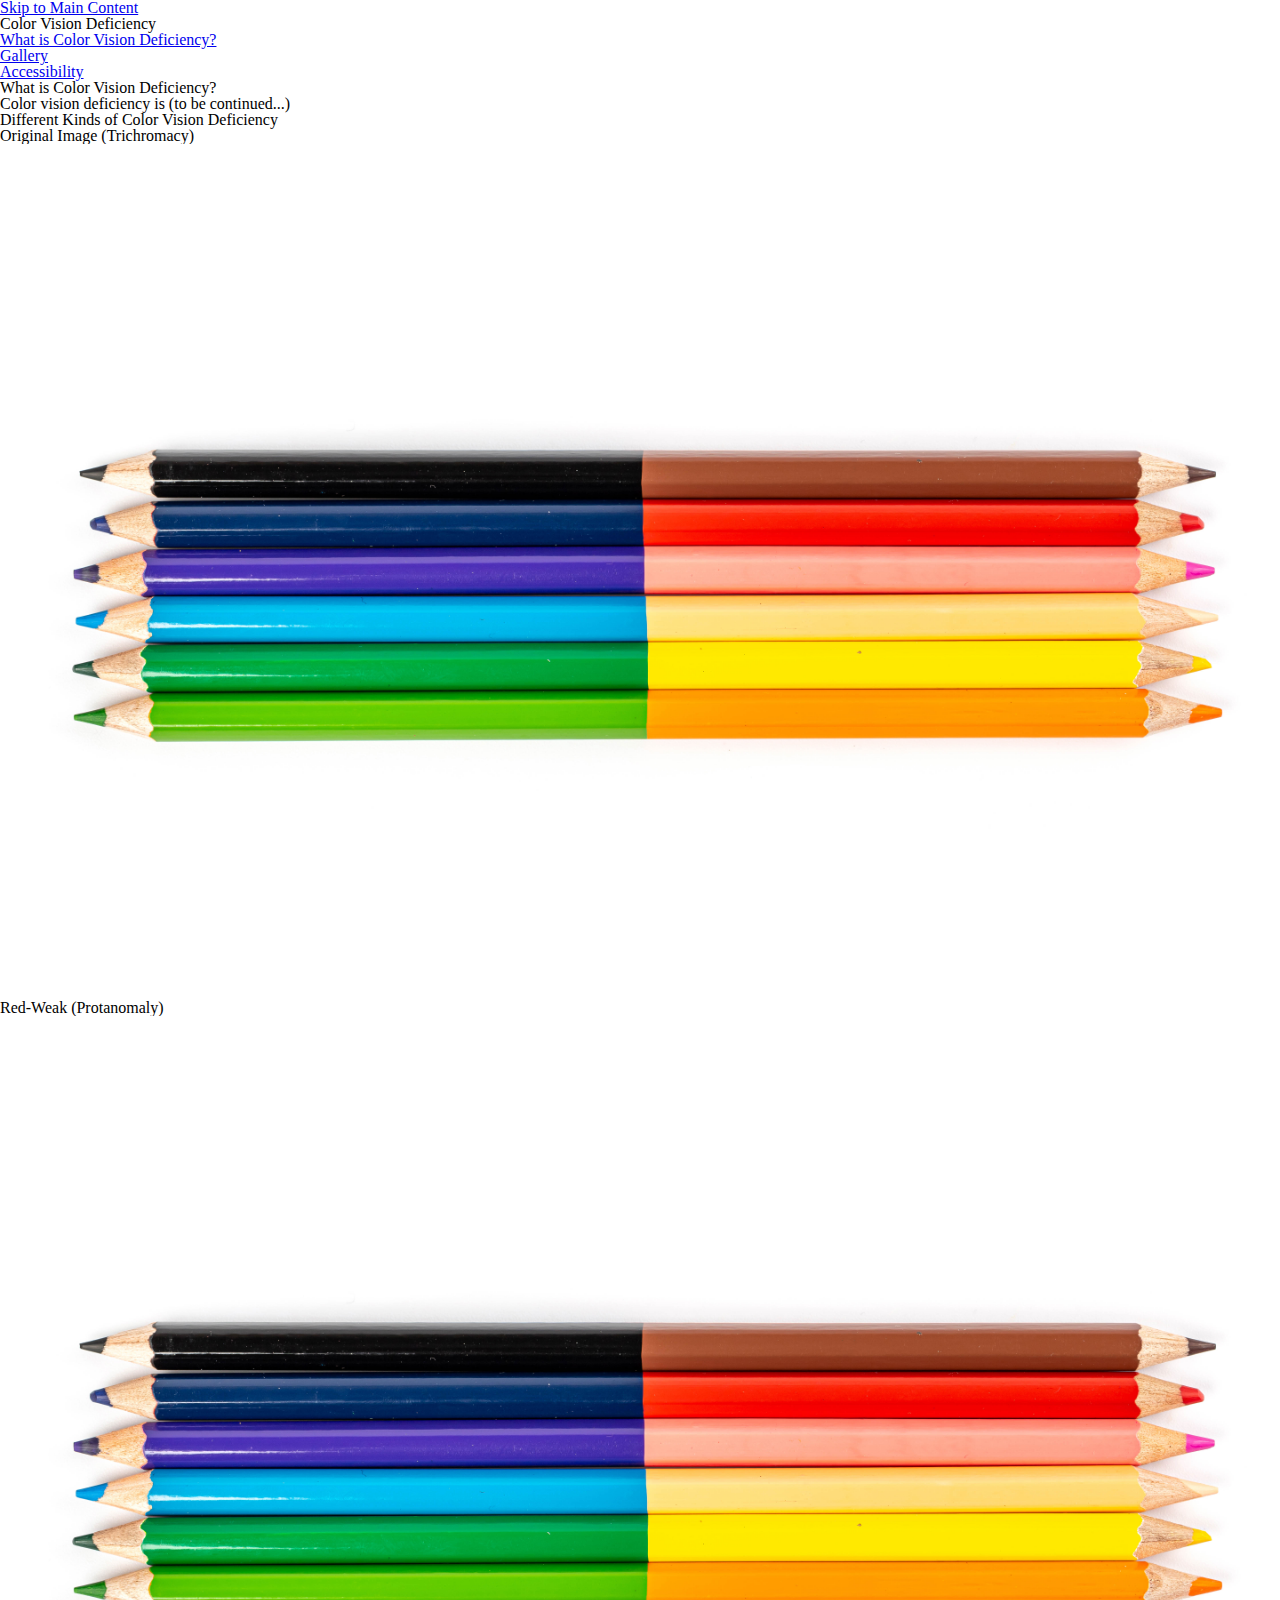
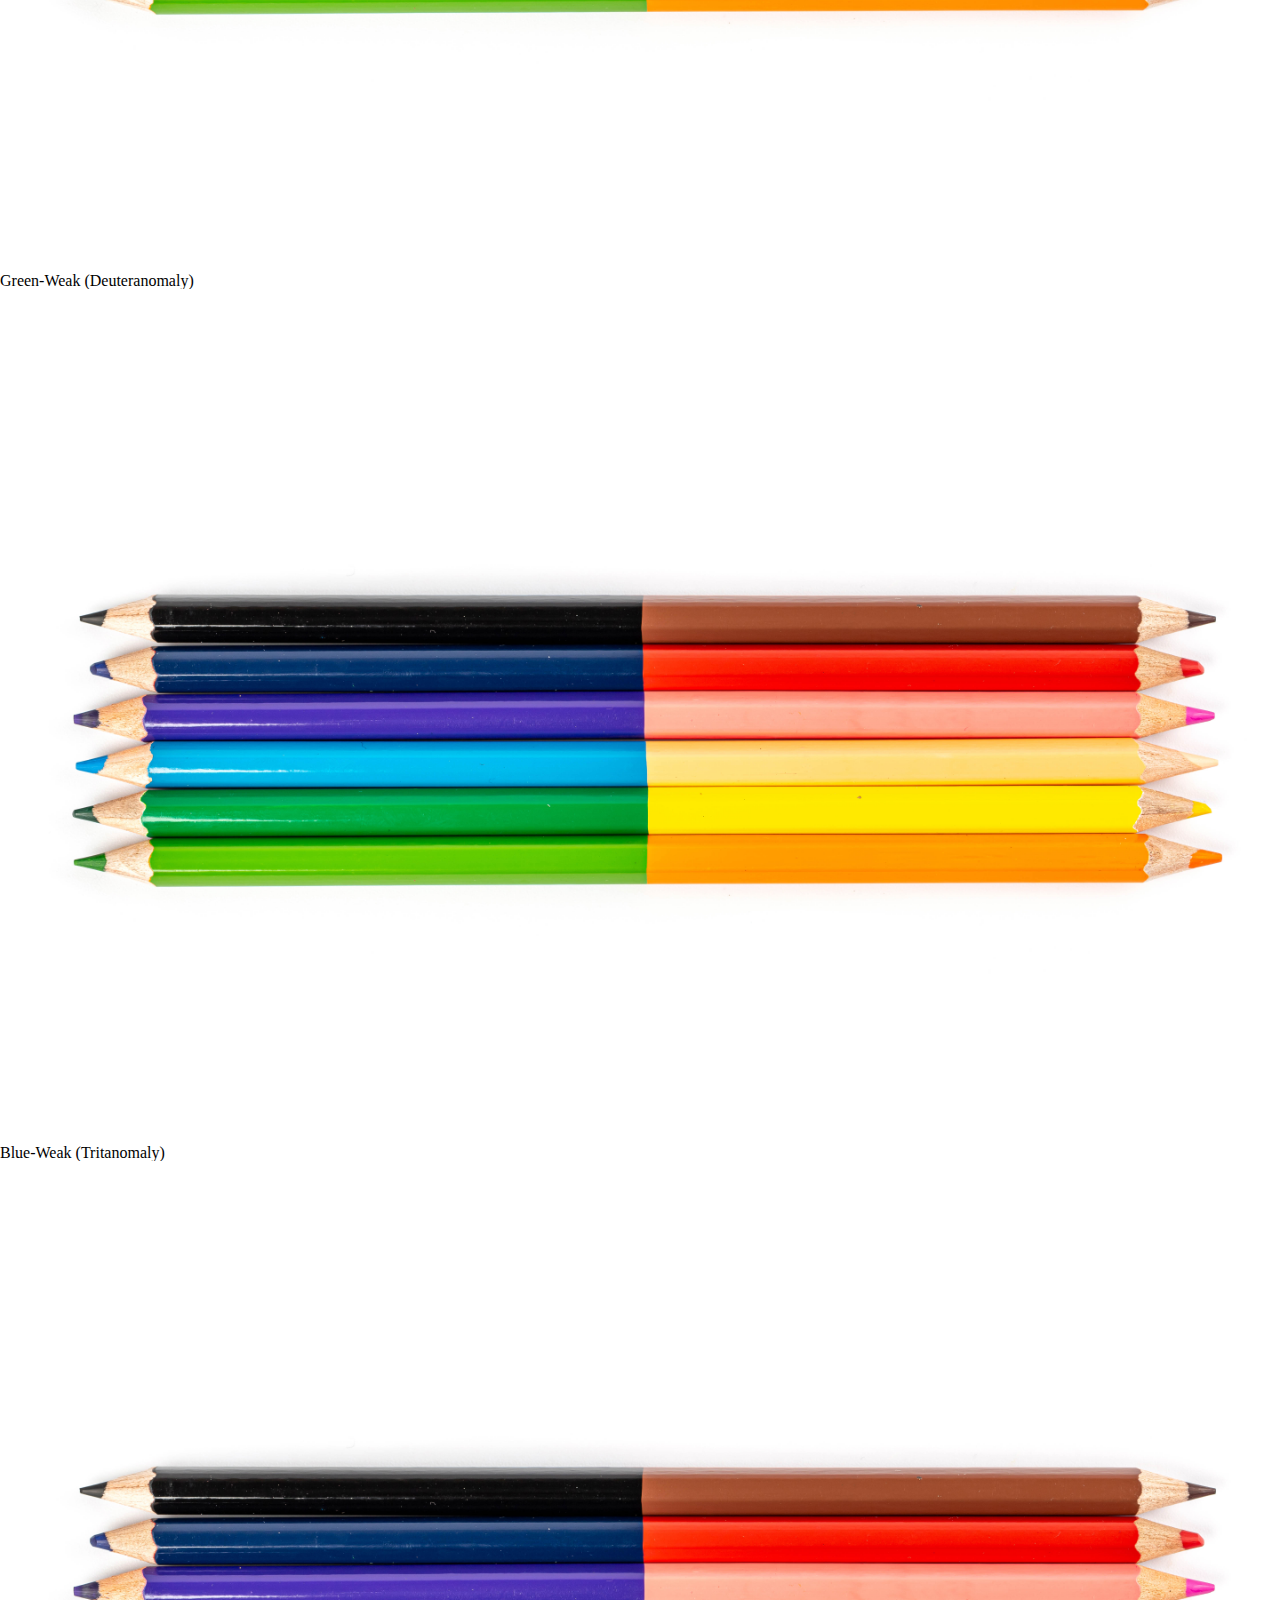
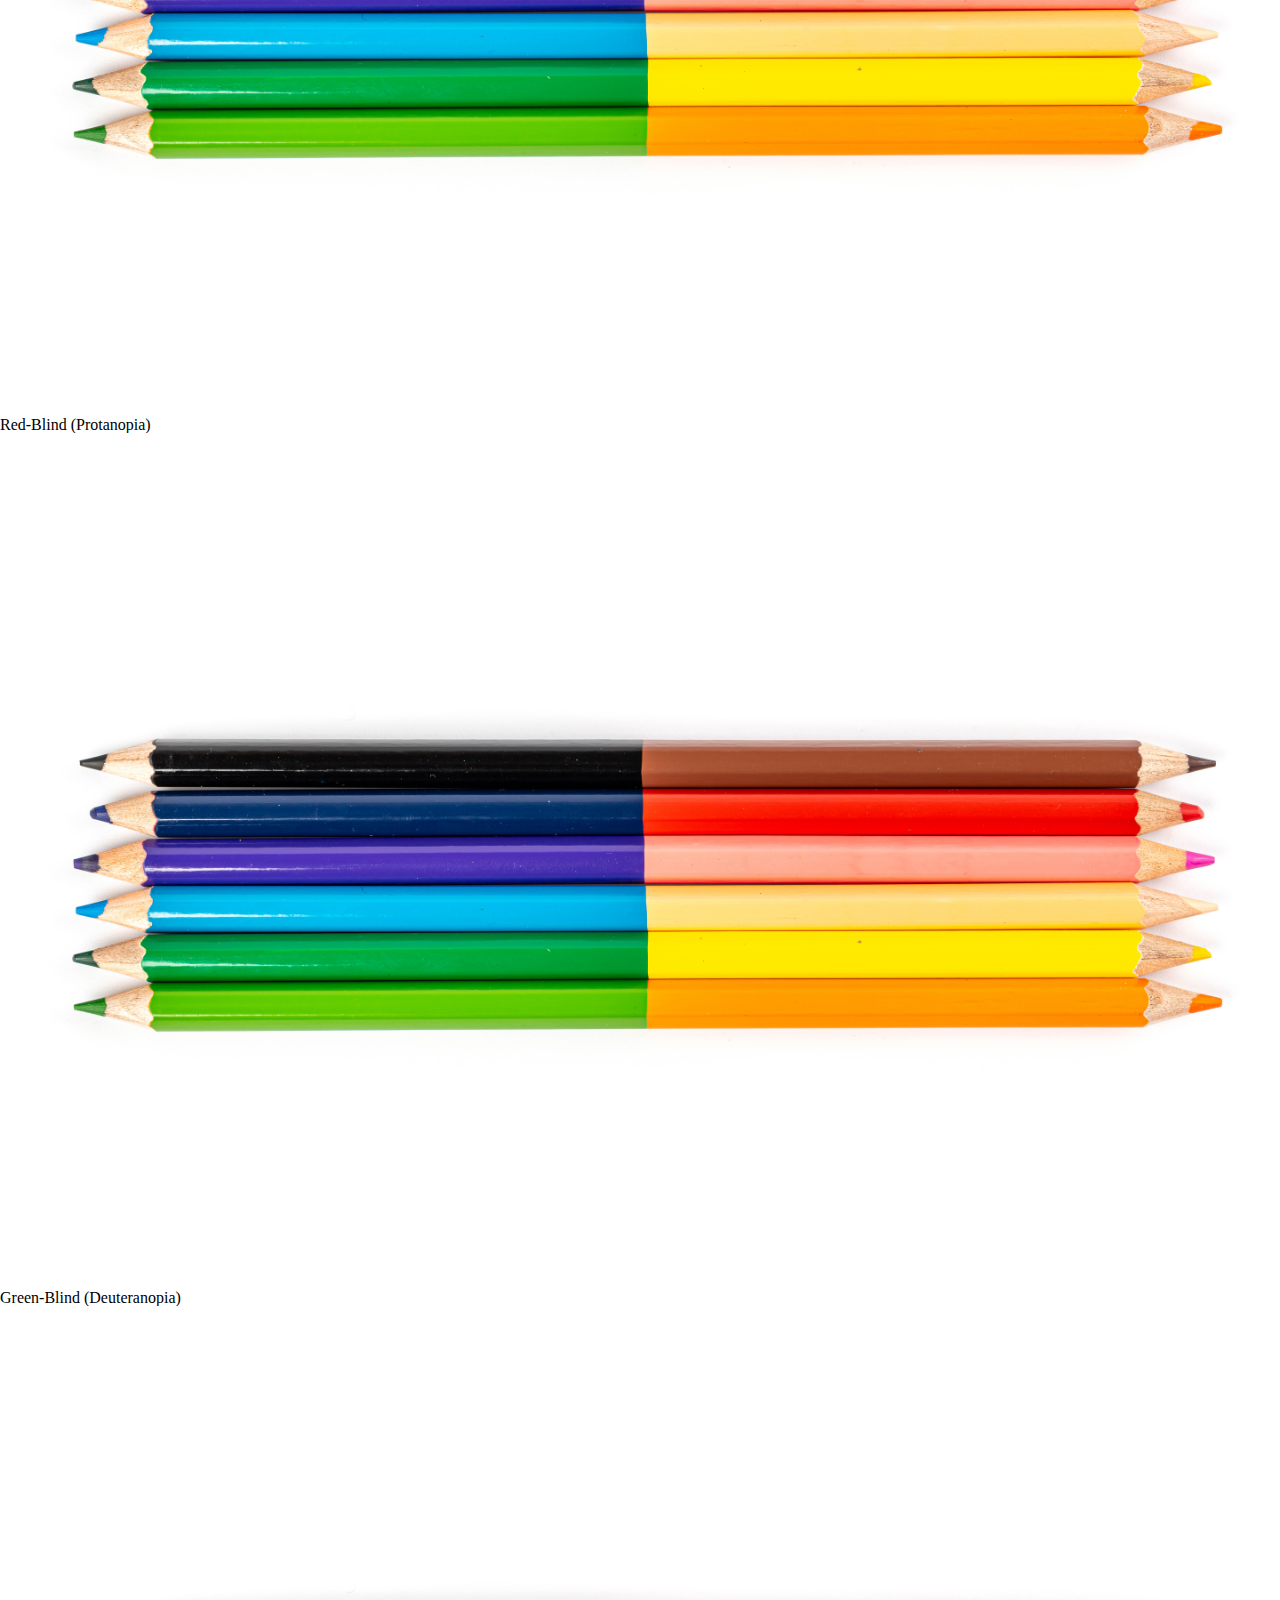
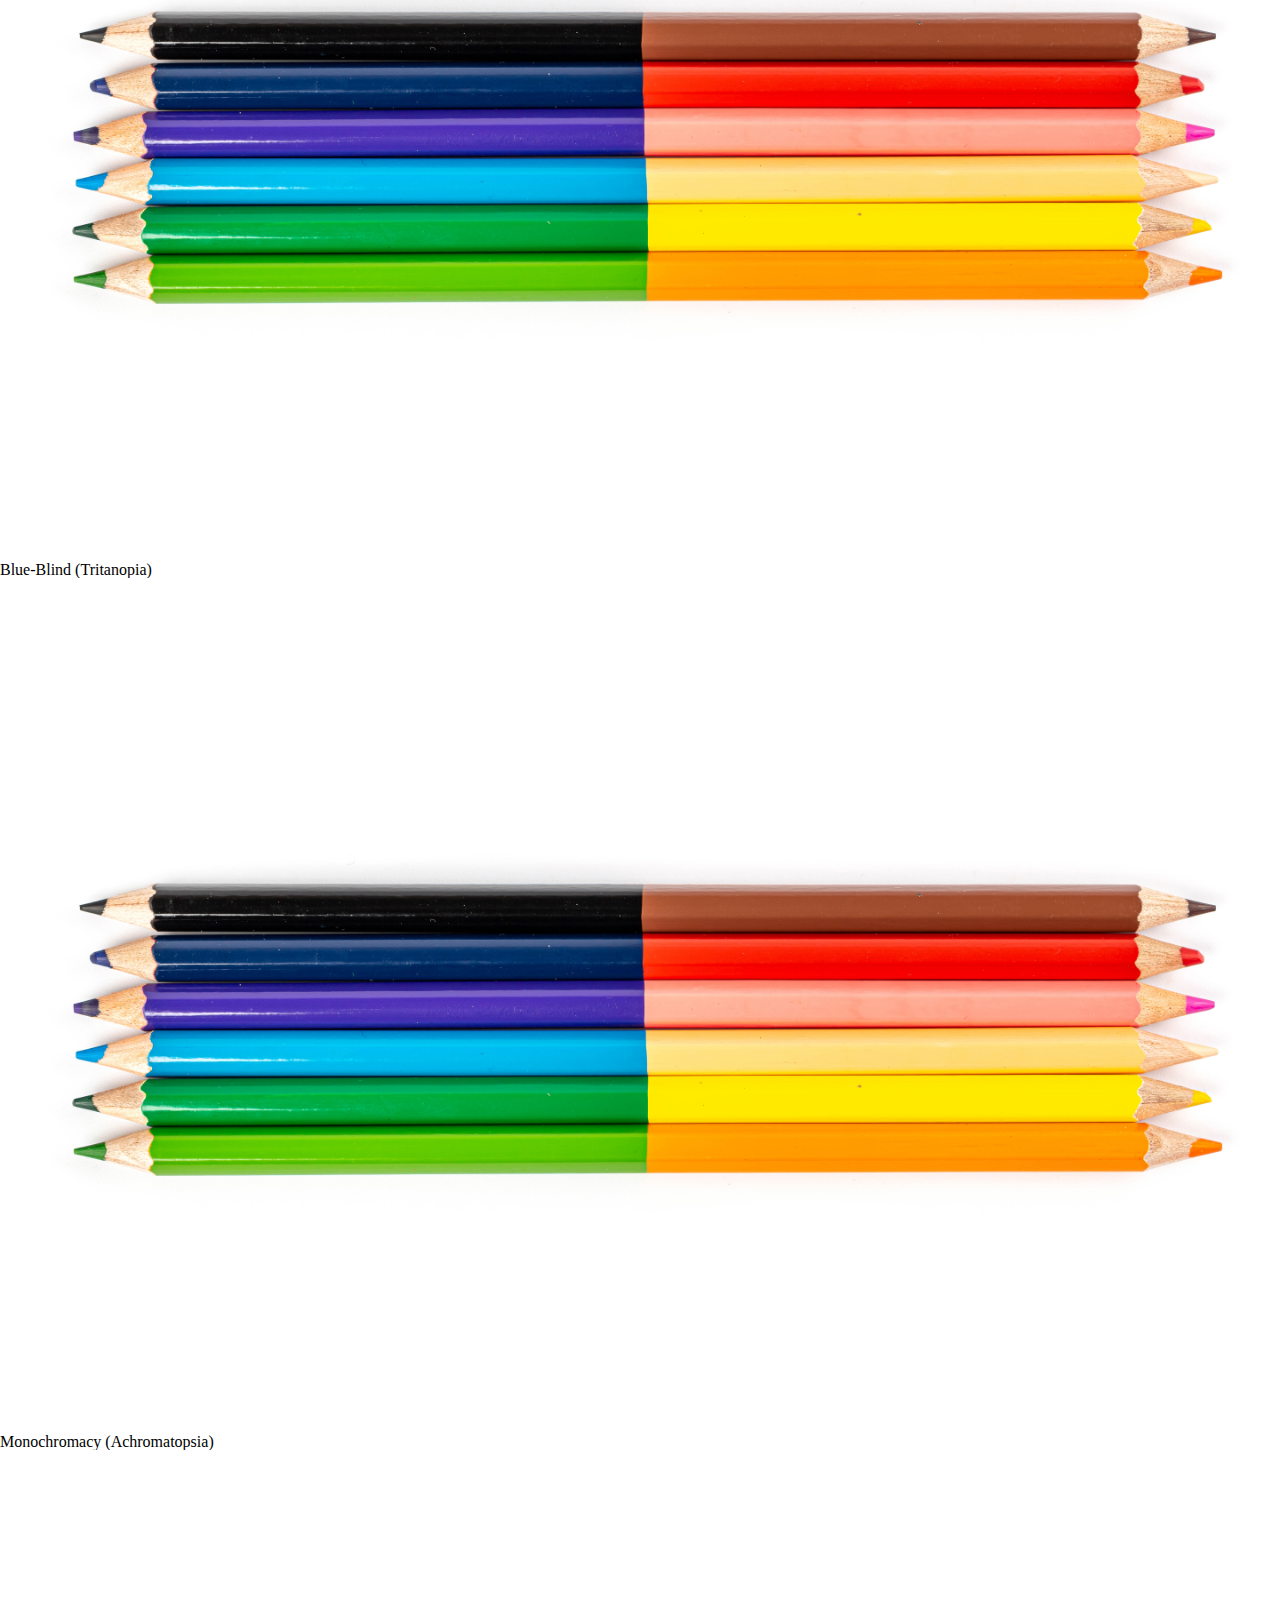
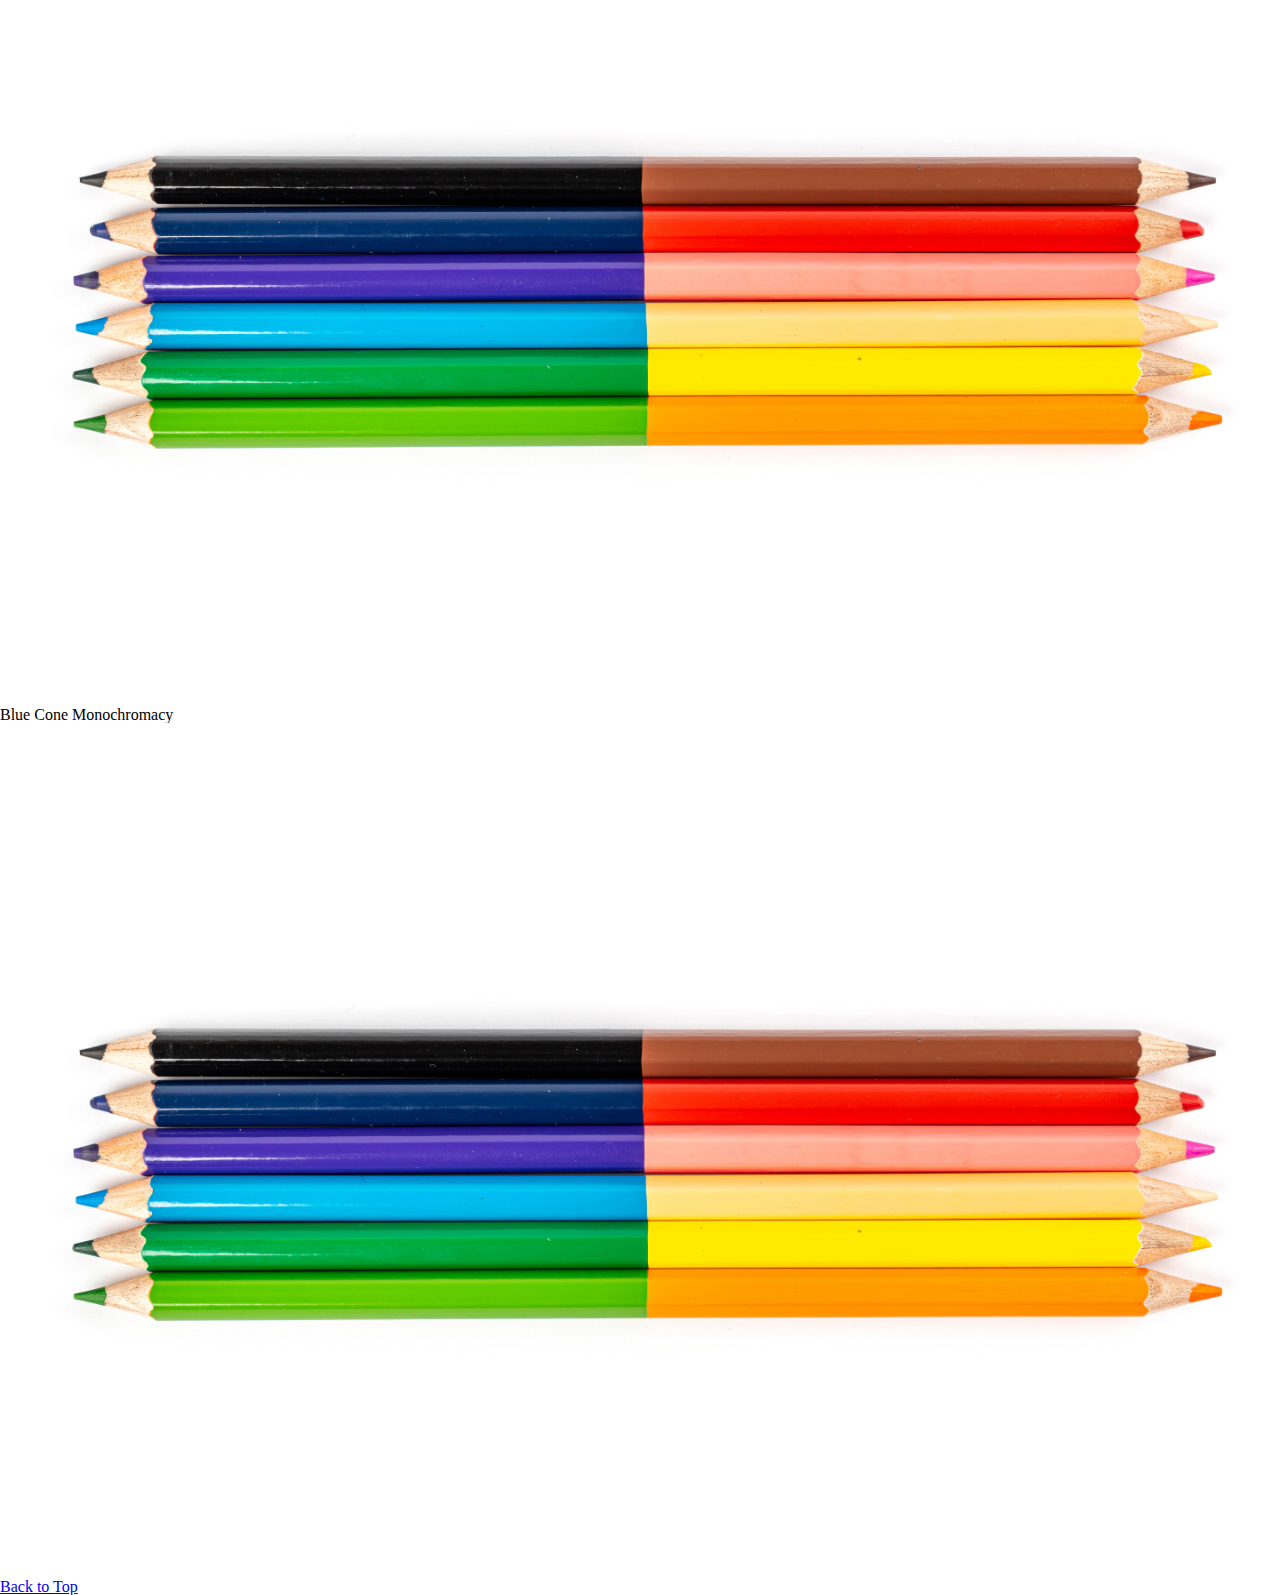
==== index.html @ 09146d3e "Add files via upload" ====
<!DOCTYPE html>
<html lang="en">
<head>
    <meta charset="UTF-8">
    <meta http-equiv="X-UA-Compatible" content="IE=edge">
    <meta name="viewport" content="width=device-width, initial-scale=1.0">
    <link rel="stylesheet" href="css/html5reset.css">
    <link rel="stylesheet" href="css/style.css">
    <title>Color Vision Deficiency</title>
    <link rel="icon" type="image/x-icon" href="images/favicon.ico">
</head>
<body>
    <div class="skip"><a href="#main">Skip to Main Content</a></div>
    <header>
        <h1>Color Vision Deficiency</h1>
    </header>
    <nav>
        <ul>
            <li><a href="index.html">What is Color Vision Deficiency?</a></li>
            <li><a href="gallery.html">Gallery</a></li>
            <li><a href="dynamic.html">Accessibility</a></li>
        </ul>
    </nav>
    <main id="main">
        <h2>What is Color Vision Deficiency?</h2>
        <p>
            Color vision deficiency is (to be continued...)
        </p>
        <h2>Different Kinds of Color Vision Deficiency</h2>
        <div class="flexGallery">
            <div class="flexItem">
                <h3>Original Image (Trichromacy)</h3>
                <img src="images/colored_pencils.jpg" alt="Four colored pencils with two colors at each end">
            </div>
            <div class="flexItem">
                <h3>Red-Weak (Protanomaly)</h3>
                <img src="images/colored_pencils.jpg" alt="Four colored pencils with two colors at each end">
            </div>
            <div class="flexItem">
                <h3>Green-Weak (Deuteranomaly)</h3>
                <img src="images/colored_pencils.jpg" alt="Four colored pencils with two colors at each end">
            </div>
            <div class="flexItem">
                <h3>Blue-Weak (Tritanomaly)</h3>
                <img src="images/colored_pencils.jpg" alt="Four colored pencils with two colors at each end">
            </div>
            <div class="flexItem">
                <h3>Red-Blind (Protanopia)</h3>
                <img src="images/colored_pencils.jpg" alt="Four colored pencils with two colors at each end">
            </div>
            <div class="flexItem">
                <h3>Green-Blind (Deuteranopia)</h3>
                <img src="images/colored_pencils.jpg" alt="Four colored pencils with two colors at each end">
            </div>
            <div class="flexItem">
                <h3>Blue-Blind (Tritanopia)</h3>
                <img src="images/colored_pencils.jpg" alt="Four colored pencils with two colors at each end">
            </div>
            <div class="flexItem">
                <h3>Monochromacy (Achromatopsia)</h3>
                <img src="images/colored_pencils.jpg" alt="Four colored pencils with two colors at each end">
            </div>
            <div class="flexItem">
                <h3>Blue Cone Monochromacy</h3>
                <img src="images/colored_pencils.jpg" alt="Four colored pencils with two colors at each end">
            </div>
        </div>
    </main>
    <footer>
        <a href="#main">Back to Top</a>
    </footer>
    <script src="js/filters.js"></script>
</body>
</html>
---- css/style.css ----
img {
    width: 100%;
}

/* Style nav to be vertical and centered for smallest view, left-align and vertical for middle view, and horizontal for largest */
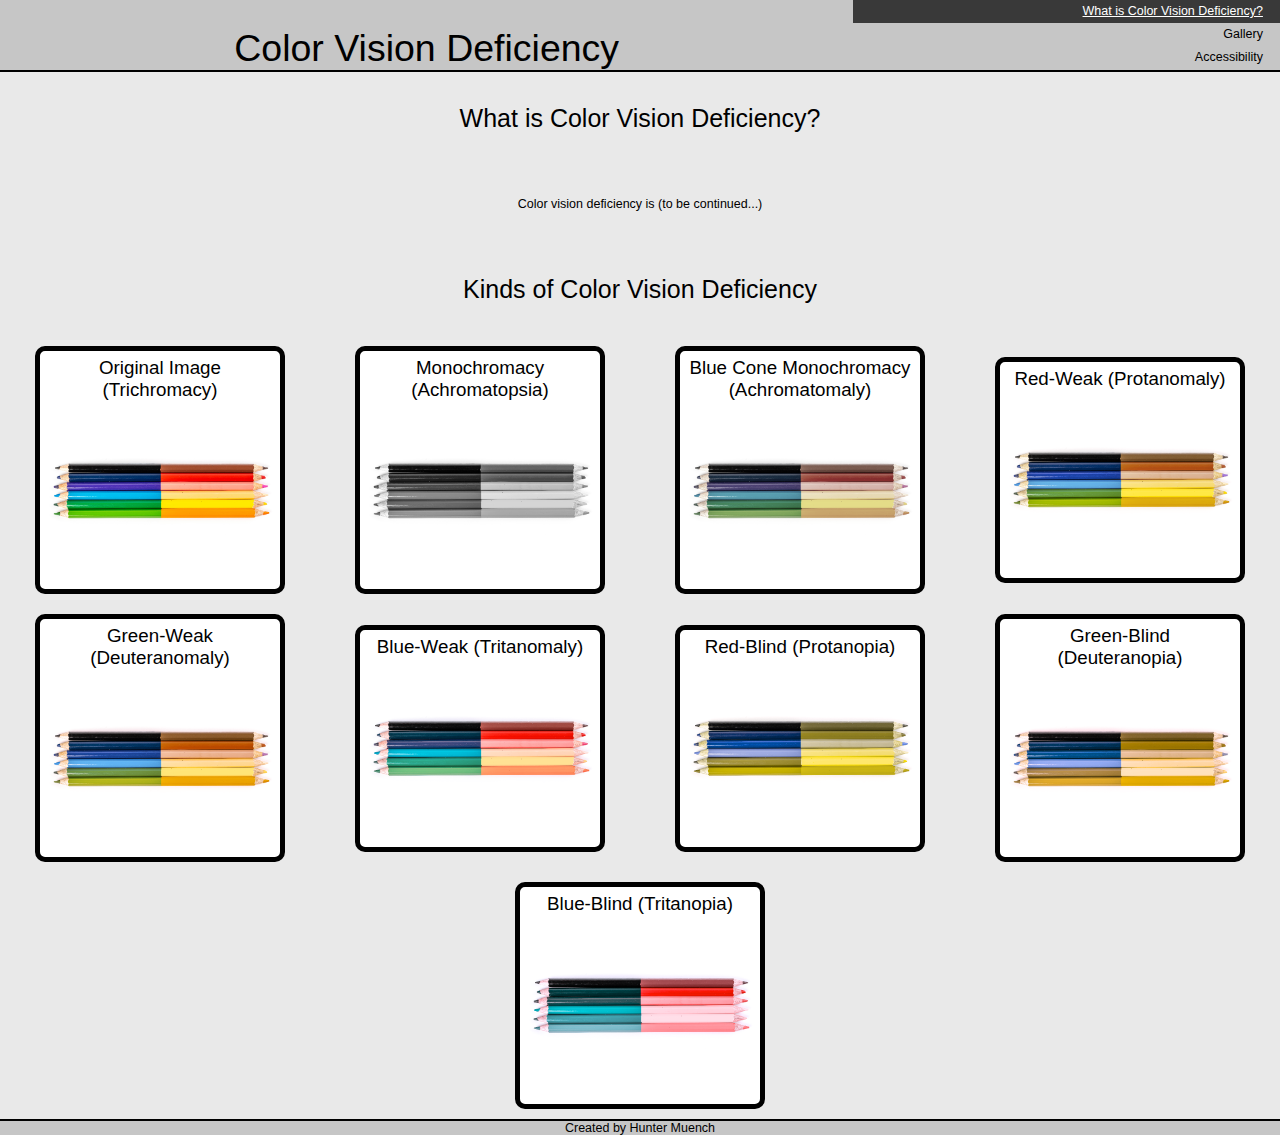
==== commit 7671ed8c: "Add files via upload" ====
--- a/index.html
+++ b/index.html
@@ -6,69 +6,75 @@
     <meta name="viewport" content="width=device-width, initial-scale=1.0">
     <link rel="stylesheet" href="css/html5reset.css">
     <link rel="stylesheet" href="css/style.css">
-    <title>Color Vision Deficiency</title>
+    <title>Color Vision Deficiency Overview</title>
     <link rel="icon" type="image/x-icon" href="images/favicon.ico">
 </head>
 <body>
     <div class="skip"><a href="#main">Skip to Main Content</a></div>
     <header>
         <h1>Color Vision Deficiency</h1>
+        <nav>
+            <a href="index.html" class="active">What is Color Vision Deficiency?</a>
+            <a href="gallery.html">Gallery</a>
+            <a href="dynamic.html">Accessibility</a>
+        </nav>
     </header>
-    <nav>
-        <ul>
-            <li><a href="index.html">What is Color Vision Deficiency?</a></li>
-            <li><a href="gallery.html">Gallery</a></li>
-            <li><a href="dynamic.html">Accessibility</a></li>
-        </ul>
-    </nav>
     <main id="main">
         <h2>What is Color Vision Deficiency?</h2>
         <p>
             Color vision deficiency is (to be continued...)
         </p>
-        <h2>Different Kinds of Color Vision Deficiency</h2>
+        <h2>Kinds of Color Vision Deficiency</h2>
         <div class="flexGallery">
-            <div class="flexItem">
+            <div class="flexItem" tabindex="0">
                 <h3>Original Image (Trichromacy)</h3>
-                <img src="images/colored_pencils.jpg" alt="Four colored pencils with two colors at each end">
+                <img src="images/filtered/colored_pencils_normal.png" alt="Trichromacy view of four colored pencils with two colors at each end"
+                    data-filter="trichromacy">
+            </div>
+            <div class="flexItem" tabindex="0">
+                <h3>Red-Weak (Protanomaly)</h3>
+                <img src="images/filtered/colored_pencils_protanomaly.png" alt="Protanomaly view of four colored pencils with two colors at each end"
+                    data-filter="protanomaly">
+            </div>
+            <div class="flexItem" tabindex="0">
+                <h3>Green-Weak (Deuteranomaly)</h3>
+                <img src="images/filtered/colored_pencils_deuteranomaly.png" alt="Deuteranomaly view of four colored pencils with two colors at each end"
+                    data-filter="deuteranomaly">
+            </div>
+            <div class="flexItem" tabindex="0">
+                <h3>Blue-Weak (Tritanomaly)</h3>
+                <img src="images/filtered/colored_pencils_tritanomaly.png" alt="Tritanomaly view of four colored pencils with two colors at each end"
+                    data-filter="tritanomaly">
+            </div>
+            <div class="flexItem" tabindex="0">
+                <h3>Red-Blind (Protanopia)</h3>
+                <img src="images/filtered/colored_pencils_protanopia.png" alt="Protanopia view of four colored pencils with two colors at each end"
+                    data-filter="protanopia">
+            </div>
+            <div class="flexItem" tabindex="0">
+                <h3>Green-Blind (Deuteranopia)</h3>
+                <img src="images/filtered/colored_pencils_deuteranopia.png" alt="Deuteranopia view of four colored pencils with two colors at each end"
+                    data-filter="deuteranopia">
+            </div>
+            <div class="flexItem" tabindex="0">
+                <h3>Blue-Blind (Tritanopia)</h3>
+                <img src="images/filtered/colored_pencils_tritanopia.png" alt="Tritanopia view of four colored pencils with two colors at each end"
+                    data-filter="tritanopia">
+            </div>
+            <div class="flexItem" tabindex="0">
+                <h3>Monochromacy (Achromatopsia)</h3>
+                <img src="images/filtered/colored_pencils_achromatopsia.png" alt="Achromatopsia view of four colored pencils with two colors at each end"
+                    data-filter="achromatopsia">
             </div>
             <div class="flexItem">
-                <h3>Red-Weak (Protanomaly)</h3>
-                <img src="images/colored_pencils.jpg" alt="Four colored pencils with two colors at each end">
-            </div>
-            <div class="flexItem">
-                <h3>Green-Weak (Deuteranomaly)</h3>
-                <img src="images/colored_pencils.jpg" alt="Four colored pencils with two colors at each end">
-            </div>
-            <div class="flexItem">
-                <h3>Blue-Weak (Tritanomaly)</h3>
-                <img src="images/colored_pencils.jpg" alt="Four colored pencils with two colors at each end">
-            </div>
-            <div class="flexItem">
-                <h3>Red-Blind (Protanopia)</h3>
-                <img src="images/colored_pencils.jpg" alt="Four colored pencils with two colors at each end">
-            </div>
-            <div class="flexItem">
-                <h3>Green-Blind (Deuteranopia)</h3>
-                <img src="images/colored_pencils.jpg" alt="Four colored pencils with two colors at each end">
-            </div>
-            <div class="flexItem">
-                <h3>Blue-Blind (Tritanopia)</h3>
-                <img src="images/colored_pencils.jpg" alt="Four colored pencils with two colors at each end">
-            </div>
-            <div class="flexItem">
-                <h3>Monochromacy (Achromatopsia)</h3>
-                <img src="images/colored_pencils.jpg" alt="Four colored pencils with two colors at each end">
-            </div>
-            <div class="flexItem">
-                <h3>Blue Cone Monochromacy</h3>
-                <img src="images/colored_pencils.jpg" alt="Four colored pencils with two colors at each end">
+                <h3>Blue Cone Monochromacy (Achromatomaly)</h3>
+                <img src="images/filtered/colored_pencils_achromatomaly.png" alt="Achromatomaly view of four colored pencils with two colors at each end"
+                 data-filter="achromatomaly">
             </div>
         </div>
     </main>
     <footer>
-        <a href="#main">Back to Top</a>
+        Created by Hunter Muench
     </footer>
-    <script src="js/filters.js"></script>
 </body>
 </html>--- a/css/style.css
+++ b/css/style.css
@@ -1,5 +1,317 @@
+/* Mobile View General Styling */
+html {
+    scroll-behavior: smooth;
+}
+
+body {
+    background-color: #e9e9e9;
+    font-size: 0;
+    font-family: Verdana, Arial, sans-serif;
+    line-height: 1.15;
+    margin: 0;
+    padding: 0;
+}
+
 img {
     width: 100%;
 }
 
-/* Style nav to be vertical and centered for smallest view, left-align and vertical for middle view, and horizontal for largest */+header, footer {
+    text-align: center;
+    background-color: #c6c6c6;
+    /* padding: 2.5%; */
+    font-size: 2.5vw;
+}
+header {
+    border-bottom: 2px solid black;
+}
+footer {
+    border-top: 2px solid black;
+}
+
+h1 {
+    font-size: 7.5vw;
+    text-align: center;
+    padding: 2.5%;
+}
+h2 {
+    font-size: 5vw;
+    text-align: center;
+    padding: 2.5%;
+}
+h3 {
+    font-size: 3.75vw;
+    text-align: center;
+    padding: 2.5%;
+}
+p {
+    font-size: 2.5vw;
+    text-align: center;
+    padding: 2.5%;
+}
+
+/* Skip to Main Content */
+.skip a {
+    position: absolute;
+    left: 0px;
+    top: -100px;
+    padding: 6px;
+    -webkit-transition: top 1s ease-out;
+    transition: top 1s ease-out;
+    z-index: 1;
+}
+.skip a:focus {
+    top: 0px;
+    color: black;
+}
+
+/* nav buttons */
+nav {
+    background-color: #c6c6c6;
+}
+nav a {
+    display: block;
+    box-sizing: border-box;
+    text-align: center;
+    padding: 1% 4%;
+}
+nav a:link, nav a:visited {
+    color: black;
+    text-decoration: none;
+    background-color: #c6c6c6;
+}
+nav a:focus, nav a:hover, nav a:active, nav a.active {
+    color: white;
+    text-decoration: underline;
+    background-color: #393939;
+}
+
+/* Flex Gallery */
+.flexGallery {
+    display: flex;
+    flex-flow: column wrap;
+    align-items: center;
+    justify-content: space-around;
+}
+.flexItem {
+    background-color: white;
+    box-sizing: border-box;
+    border: 5px solid black;
+    text-align: center;
+    border-radius: 10px;
+    margin: 10px 20px;
+}
+.flexItem img {
+    max-width: 300px;
+    height: max-content;
+    border-radius: 5px;
+}
+
+/* Grid Gallery */
+.gridGallery {
+    display: grid;
+    grid-template-columns: 1fr;
+    align-items: center;
+    justify-content: center;
+}
+.gridItem {
+    margin: 10px 20px;
+}
+.gridItem img {
+    box-sizing: border-box;
+    border: 5px solid black;
+    border-radius: 10px;
+    max-width: 100%;
+    height: auto;
+}
+
+/* Tablet */
+@media screen and (min-width: 500px) {
+    body {
+        font-size: 12.5px;
+    }
+    h1 {
+        font-size: 37.5px;
+    }
+    h2 {
+        font-size: 25px;
+    }
+    h3 {
+        font-size: 18.75px;
+    }
+    p {
+        font-size: 12.5px;
+    }
+    header, footer {
+        font-size: 12.5px;
+    }
+
+    /* nav buttons */
+    nav {
+        font-size: 0;
+    }
+    nav a {
+        display: inline-block;
+        font-size: 12.5px;
+        width: calc(100%/2);
+    }
+    nav a:nth-child(1) {
+        width: 100%;
+    }
+    /* Flex Gallery */
+    .flexGallery {
+        flex-flow: row-reverse wrap;
+    }
+    .flexItem {
+        flex-basis: 250px;
+    }
+    .flexItem:nth-child(odd) {
+        order: 0;
+    }
+    .flexItem:nth-child(even) {
+        order: 1;
+    }
+
+    /* Grid Gallery */
+    .gridGallery {
+        grid-template-columns: 1fr 1fr;
+    }
+    .gridItem:nth-child(1) {
+        grid-row: 1 / span 1;
+        grid-column: 1 / span 1;
+    }
+    .gridItem:nth-child(2) {
+        grid-row: 2 / span 1;
+        grid-column: 1 / span 1;
+    }
+    .gridItem:nth-child(3) {
+        grid-row: 1 / span 1;
+        grid-column: 2 / span 1;
+    }
+    .gridItem:nth-child(4) {
+        grid-row: 2 / span 1;
+        grid-column: 2 / span 1;
+    }
+    .gridItem:nth-child(5) {
+        grid-row: 3 / span 1;
+        grid-column: 1 / span 1;
+    }
+    .gridItem:nth-child(6) {
+        grid-row: 4 / span 1;
+        grid-column: 1 / span 1;
+    }
+    .gridItem:nth-child(7) {
+        grid-row: 3 / span 1;
+        grid-column: 2 / span 1;
+    }
+    .gridItem:nth-child(8) {
+        grid-row: 4 / span 1;
+        grid-column: 2 / span 1;
+    }
+    .gridItem:nth-child(9) {
+        grid-row: 5 / span 1;
+        grid-column: 1 / span 1;
+    }
+    .gridItem:nth-child(10) {
+        grid-row: 5 / span 1;
+        grid-column: 2 / span 1;
+    }
+}
+
+/* Larger Screen */
+@media screen and (min-width: 900px) {
+    header {
+        text-align: left;
+        font-size: 0;
+        padding: 0;
+    }
+    h1 {
+        display: inline-block;
+        box-sizing: border-box;
+        font-size: 37.5px;
+        width: calc(2*100%/3);
+        padding: 0;
+    }
+    /* nav buttons */
+    nav {
+        display: inline-block;
+        box-sizing: border-box;
+        width: calc(100%/3);
+        padding: 0;
+    }
+    nav a {
+        display: inline-block;
+        box-sizing: border-box;
+        text-align: right;
+        font-size: 12.5px;
+        width: 100%;
+        height: calc(100%/3);
+    }
+    nav a:nth-child(1) {
+        width: 100%;
+    }
+    /* Flex Gallery */
+    .flexGallery {
+        flex-flow: row wrap;
+    }
+    .flexItem:nth-child(odd) {
+        order: 1;
+    }
+    .flexItem:nth-child(1) {
+        order: 0;
+    }
+    .flexItem:nth-last-of-type(1) {
+        order: 0;
+    }
+    .flexItem:nth-last-of-type(2) {
+        order: 0;
+    }
+    .flexItem {
+        flex-basis: 250px;
+    }
+
+    /* Grid Gallery */
+    .gridGallery {
+        grid-template-columns: 1fr 1fr 1fr 1fr;
+    }
+    .gridItem:nth-child(1) {
+        grid-row: 2 / span 1;
+        grid-column: 1 / span 2;
+    }
+    .gridItem:nth-child(2) {
+        grid-row: 2 / span 1;
+        grid-column: 3 / span 2;
+    }
+    .gridItem:nth-child(3) {
+        grid-row: 1 / span 1;
+        grid-column: 1 / span 1;
+    }
+    .gridItem:nth-child(4) {
+        grid-row: 1 / span 1;
+        grid-column: 2 / span 1;
+    }
+    .gridItem:nth-child(5) {
+        grid-row: 1 / span 1;
+        grid-column: 3 / span 1;
+    }
+    .gridItem:nth-child(6) {
+        grid-row: 1 / span 1;
+        grid-column: 4 / span 1;
+    }
+    .gridItem:nth-child(7) {
+        grid-row: 3 / span 1;
+        grid-column: 1 / span 1;
+    }
+    .gridItem:nth-child(8) {
+        grid-row: 3 / span 1;
+        grid-column: 2 / span 1;
+    }
+    .gridItem:nth-child(9) {
+        grid-row: 3 / span 1;
+        grid-column: 3 / span 1;
+    }
+    .gridItem:nth-child(10) {
+        grid-row: 3 / span 1;
+        grid-column: 4 / span 1;
+    }
+}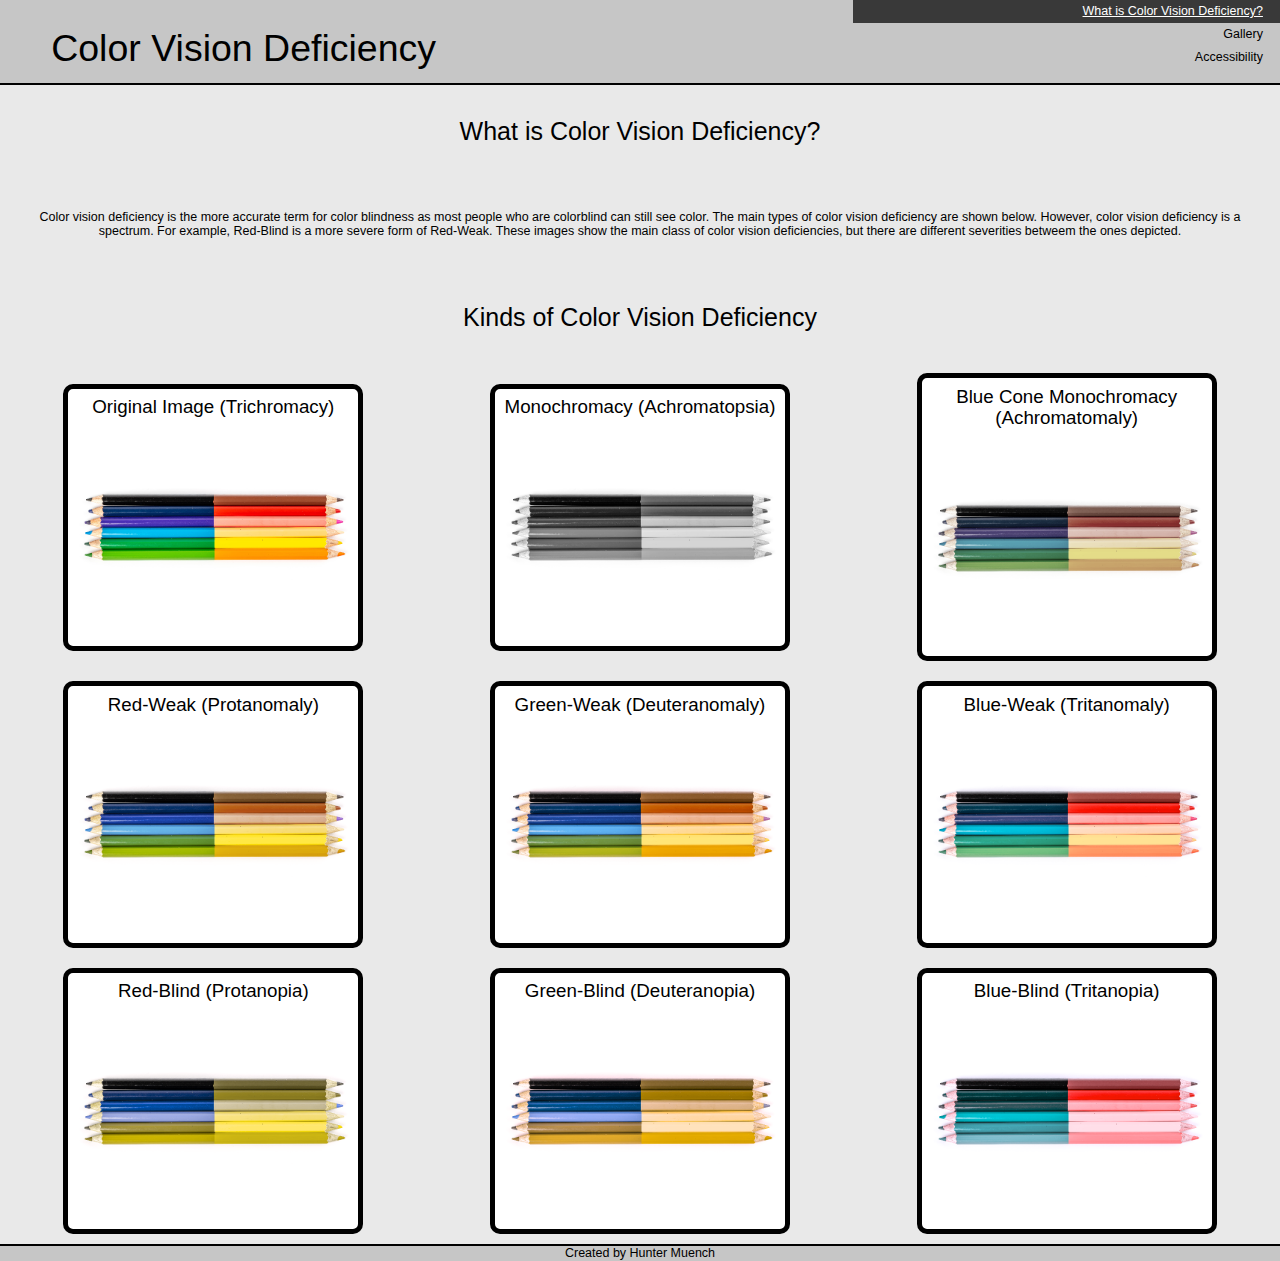
==== commit 03bc6c98: "Update index.html" ====
--- a/index.html
+++ b/index.html
@@ -22,7 +22,7 @@
     <main id="main">
         <h2>What is Color Vision Deficiency?</h2>
         <p>
-            Color vision deficiency is (to be continued...)
+            Color vision deficiency is the more accurate term for color blindness as most people who are colorblind can still see color. The main types of color vision deficiency are shown below. However, color vision deficiency is a spectrum. For example, Red-Blind is a more severe form of Red-Weak. These images show the main class of color vision deficiencies, but there are different severities betweem the ones depicted. 
         </p>
         <h2>Kinds of Color Vision Deficiency</h2>
         <div class="flexGallery">
@@ -77,4 +77,4 @@
         Created by Hunter Muench
     </footer>
 </body>
-</html>+</html>
--- a/css/style.css
+++ b/css/style.css
@@ -228,9 +228,10 @@
     h1 {
         display: inline-block;
         box-sizing: border-box;
+        text-align: left;
         font-size: 37.5px;
         width: calc(2*100%/3);
-        padding: 0;
+        padding: 1% 4%;
     }
     /* nav buttons */
     nav {
@@ -267,7 +268,7 @@
         order: 0;
     }
     .flexItem {
-        flex-basis: 250px;
+        flex-basis: 300px;
     }
 
     /* Grid Gallery */
@@ -314,4 +315,4 @@
         grid-row: 3 / span 1;
         grid-column: 4 / span 1;
     }
-}+}
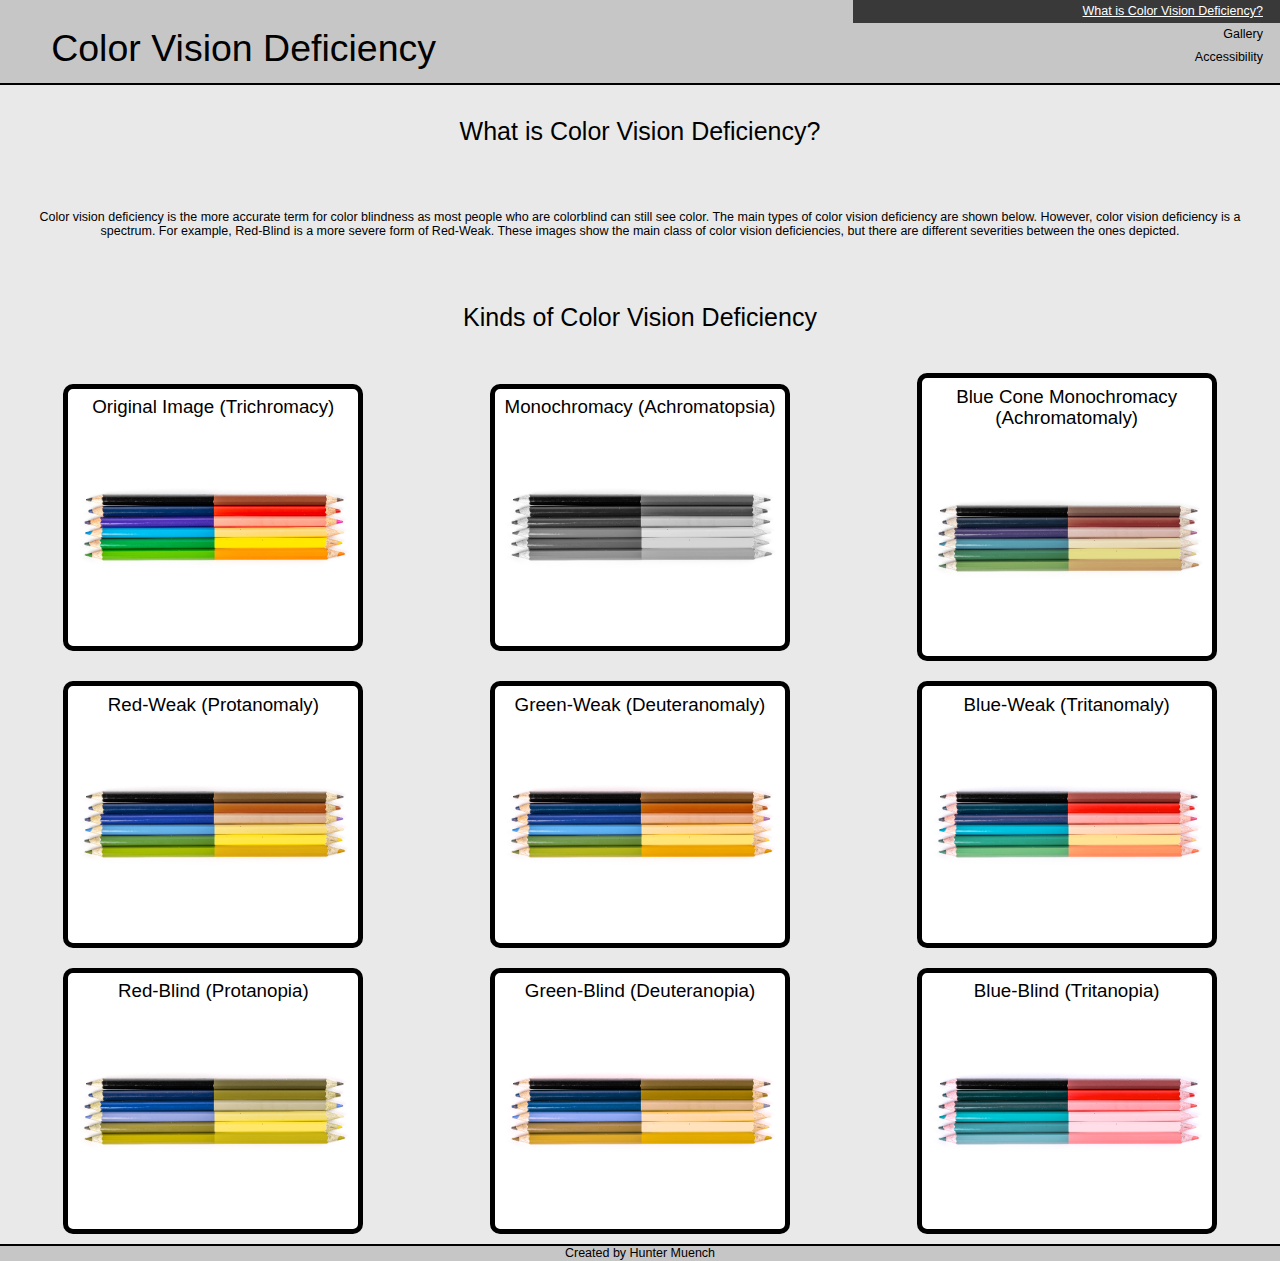
==== commit 890a23de: "Update index.html" ====
--- a/index.html
+++ b/index.html
@@ -22,7 +22,7 @@
     <main id="main">
         <h2>What is Color Vision Deficiency?</h2>
         <p>
-            Color vision deficiency is the more accurate term for color blindness as most people who are colorblind can still see color. The main types of color vision deficiency are shown below. However, color vision deficiency is a spectrum. For example, Red-Blind is a more severe form of Red-Weak. These images show the main class of color vision deficiencies, but there are different severities betweem the ones depicted. 
+            Color vision deficiency is the more accurate term for color blindness as most people who are colorblind can still see color. The main types of color vision deficiency are shown below. However, color vision deficiency is a spectrum. For example, Red-Blind is a more severe form of Red-Weak. These images show the main class of color vision deficiencies, but there are different severities between the ones depicted. 
         </p>
         <h2>Kinds of Color Vision Deficiency</h2>
         <div class="flexGallery">
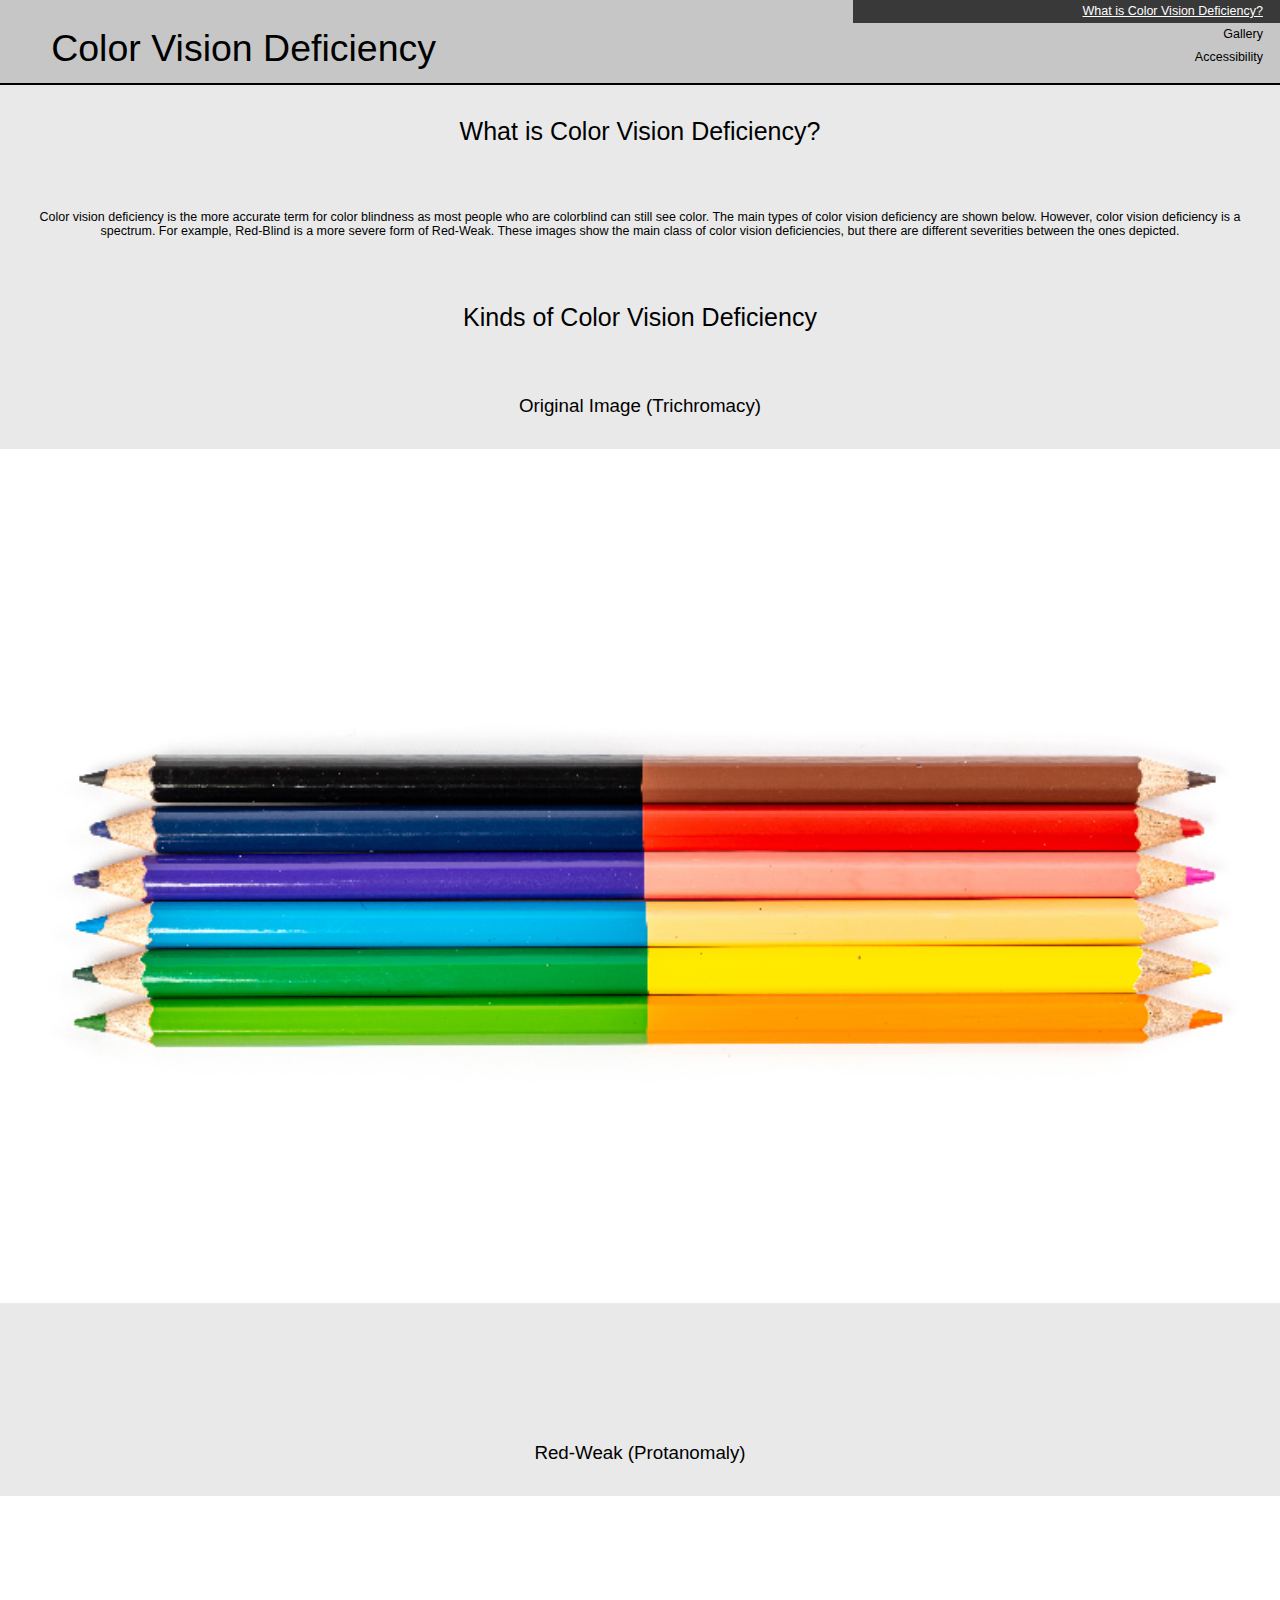
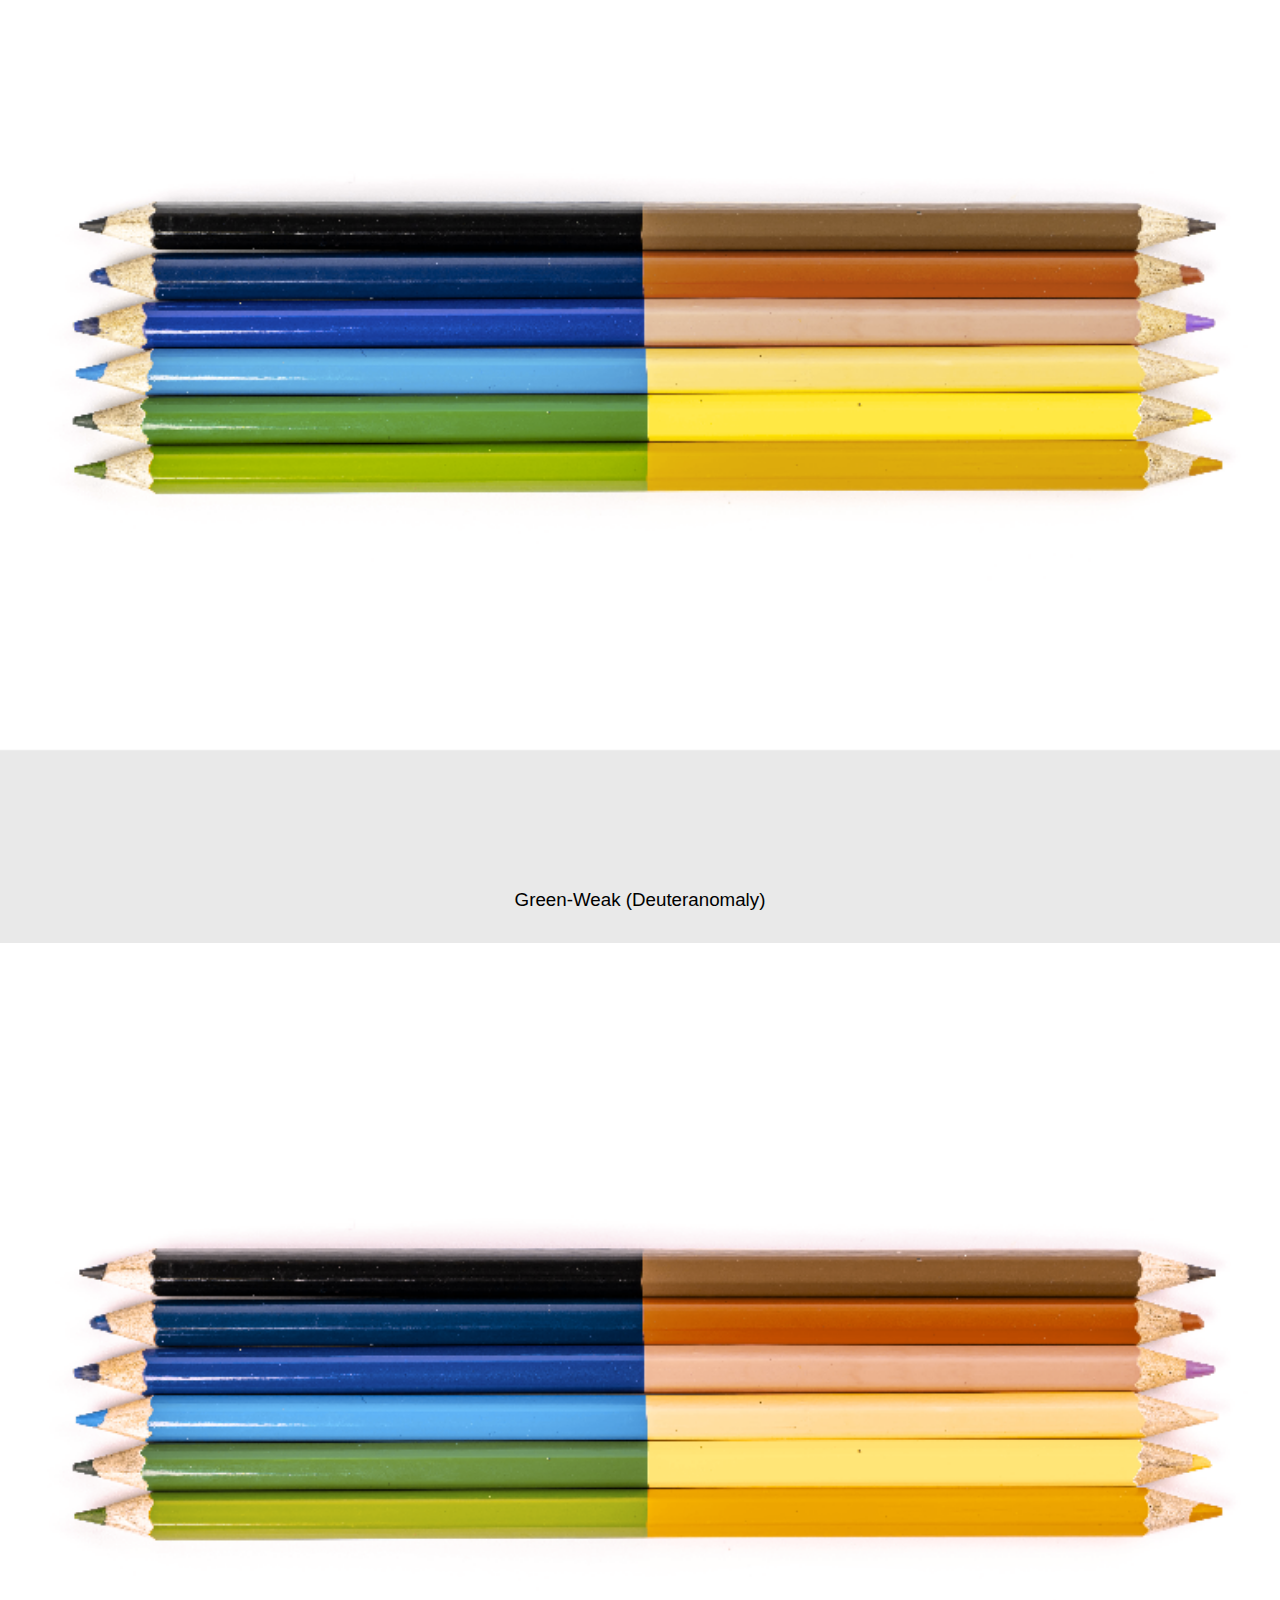
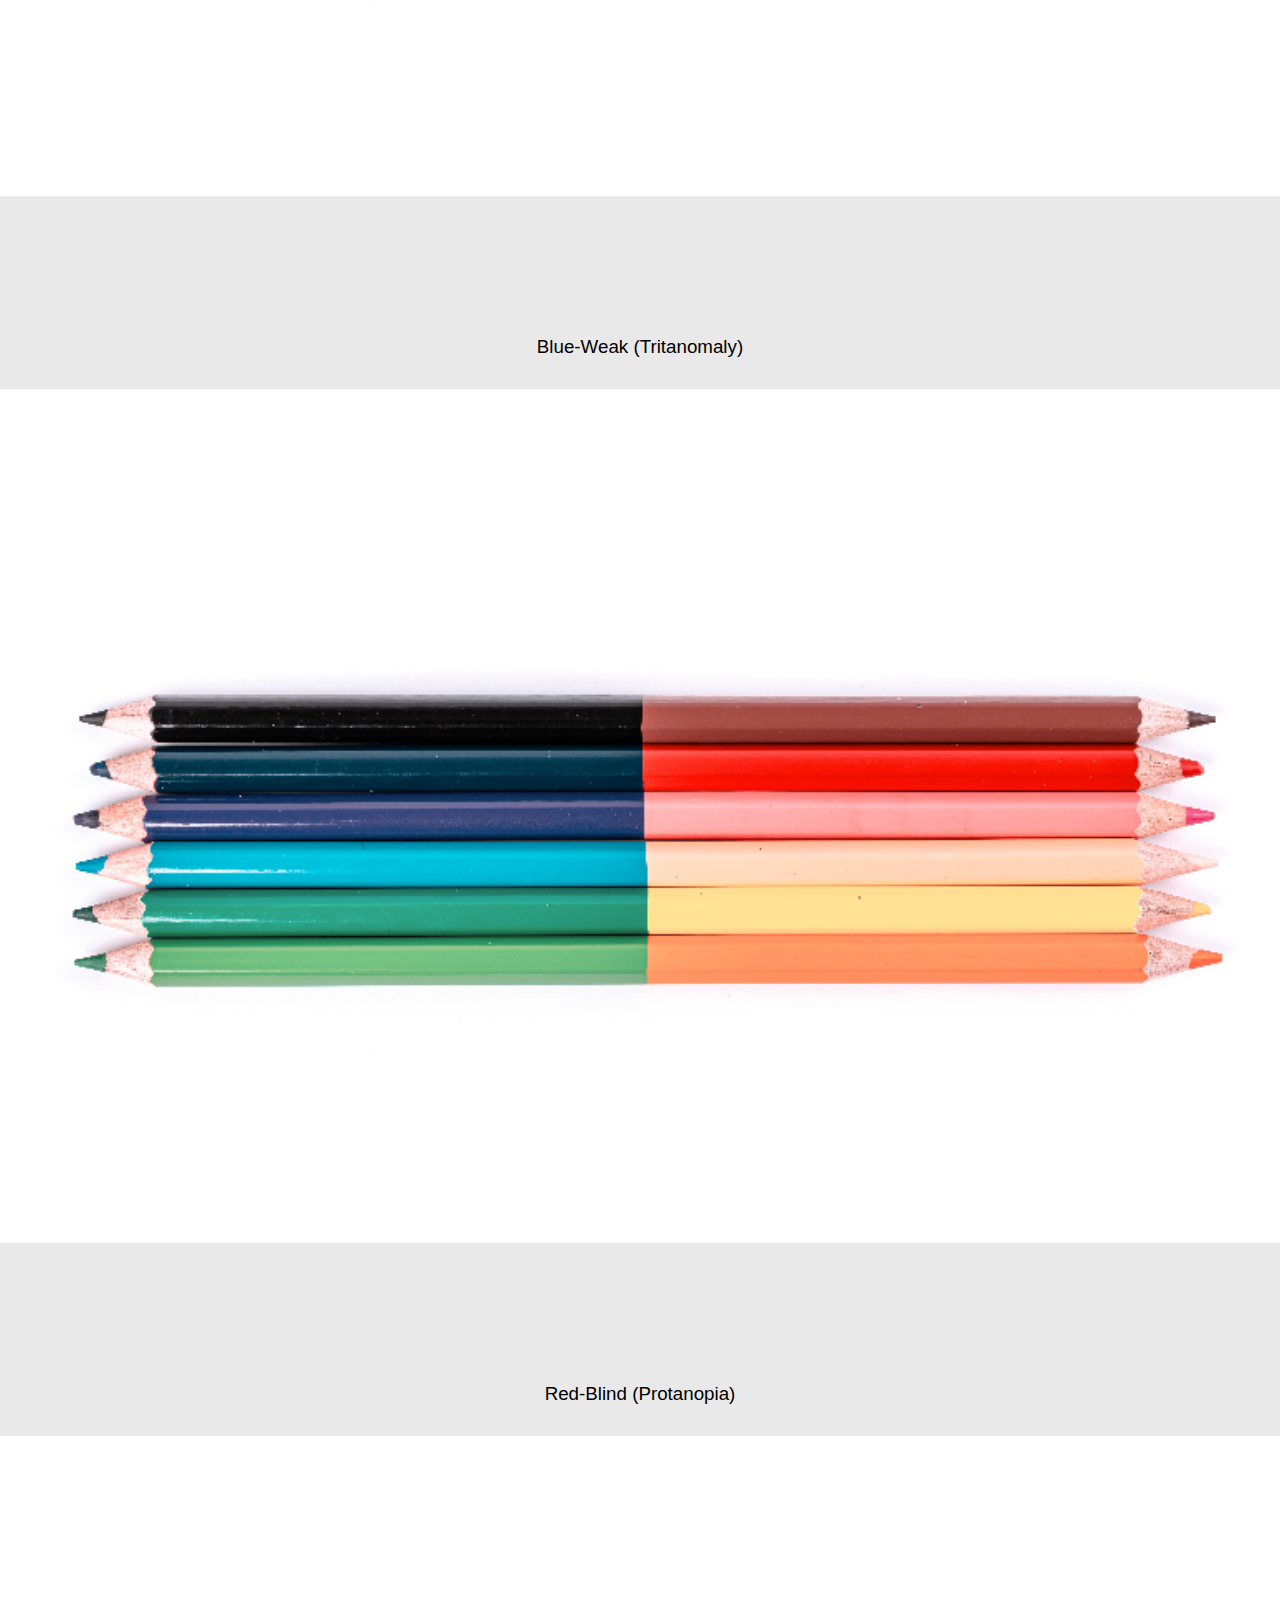
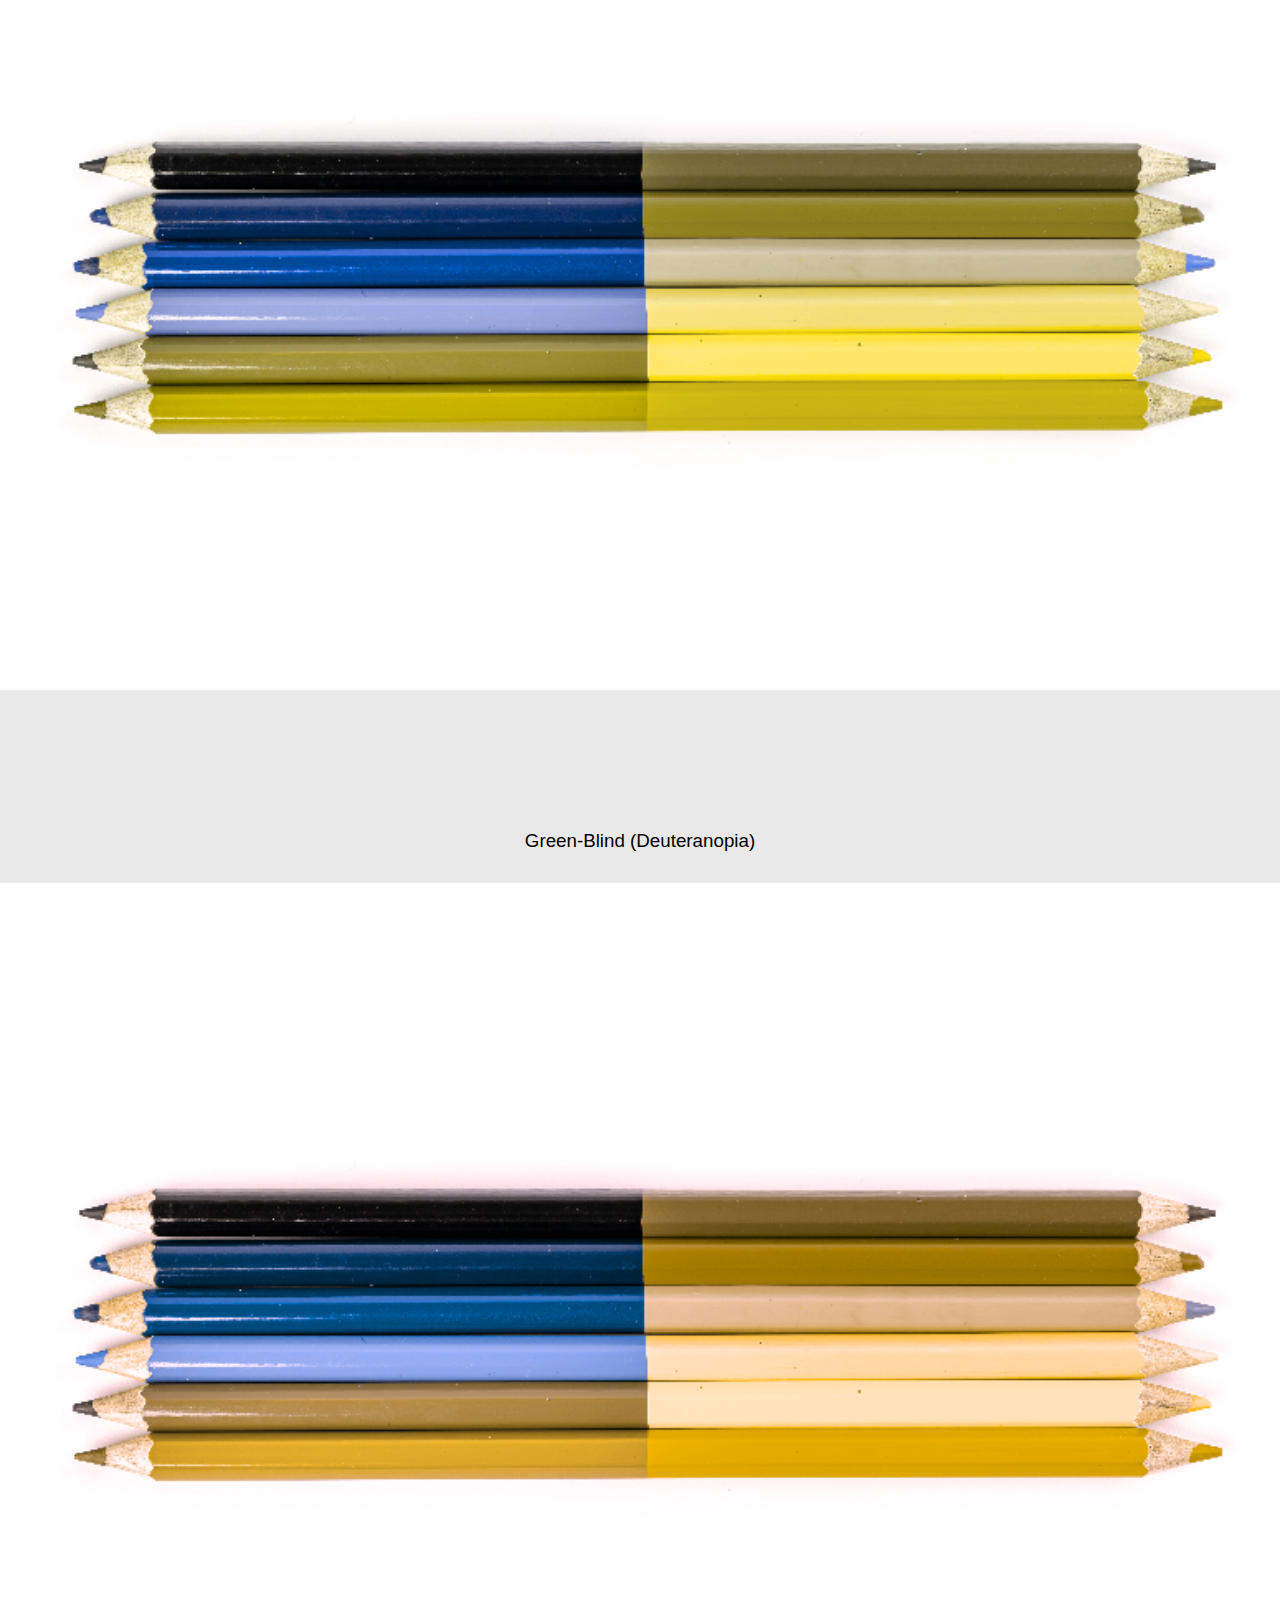
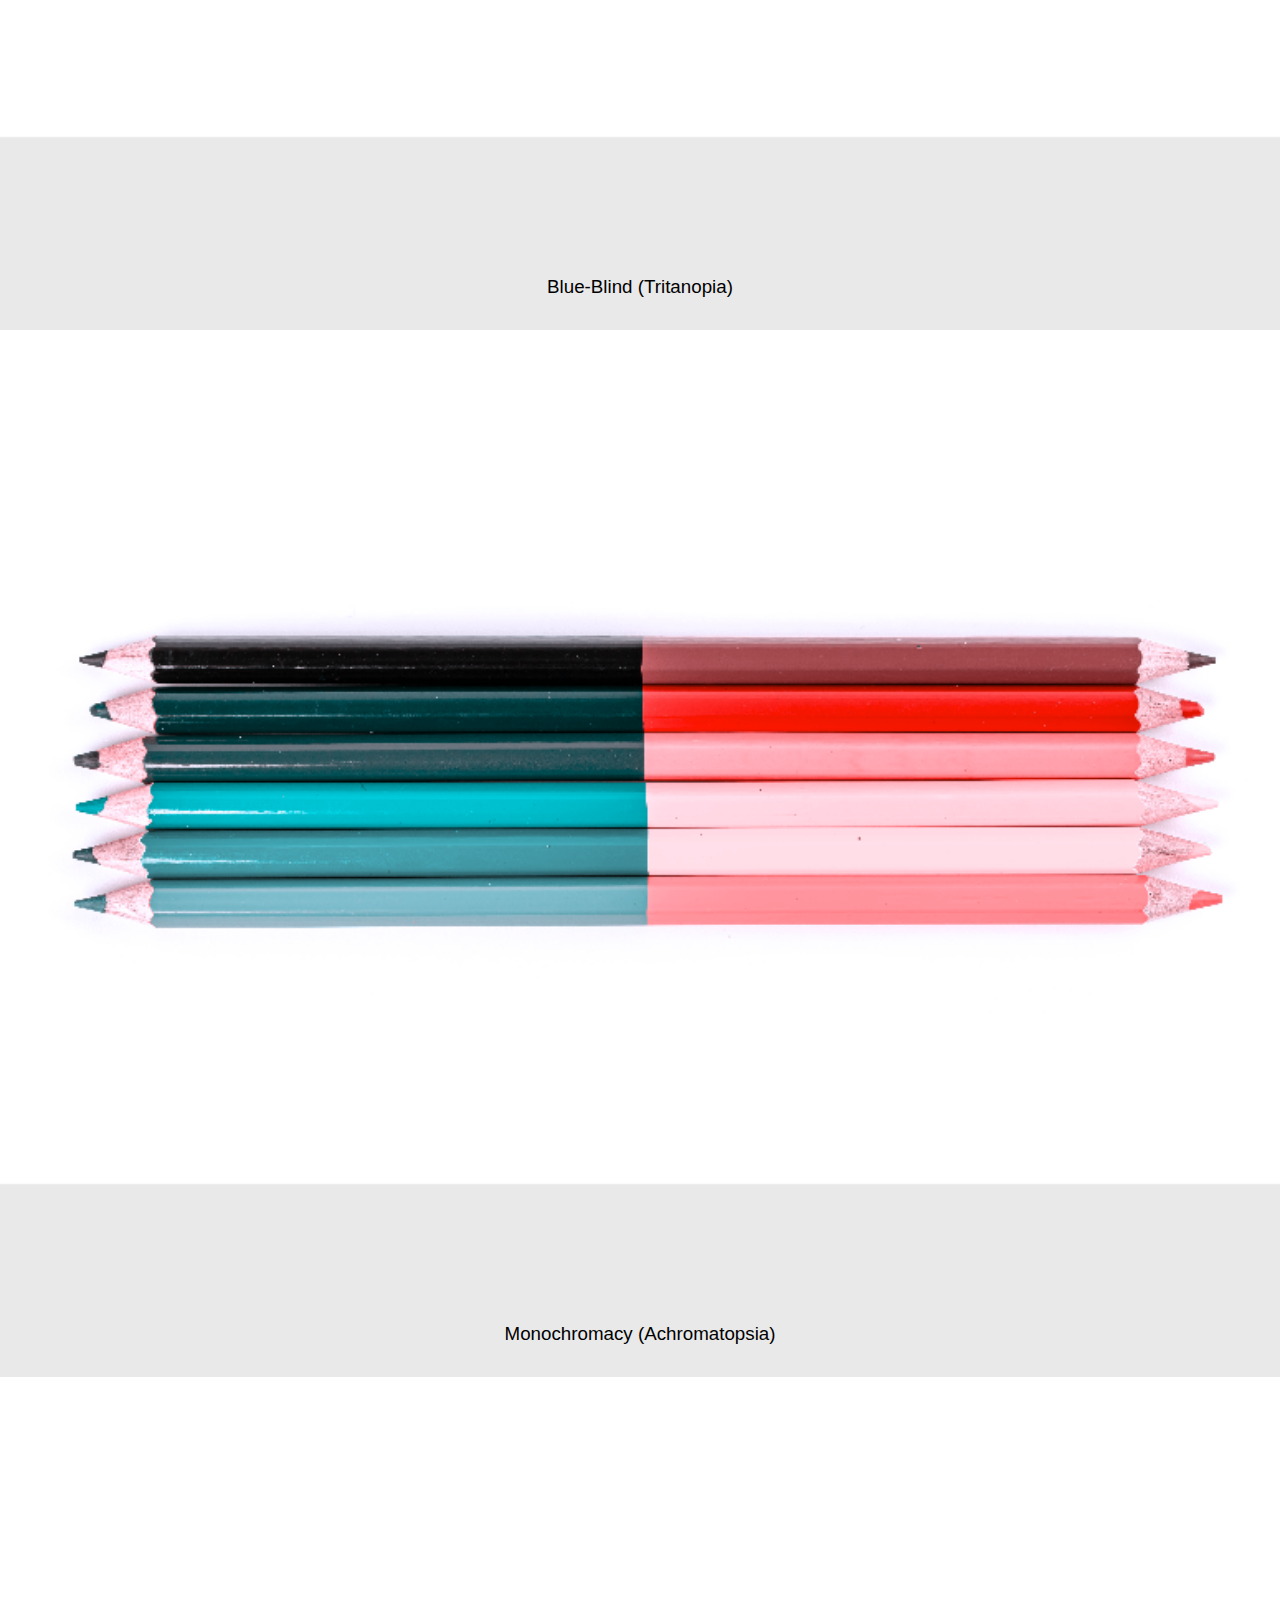
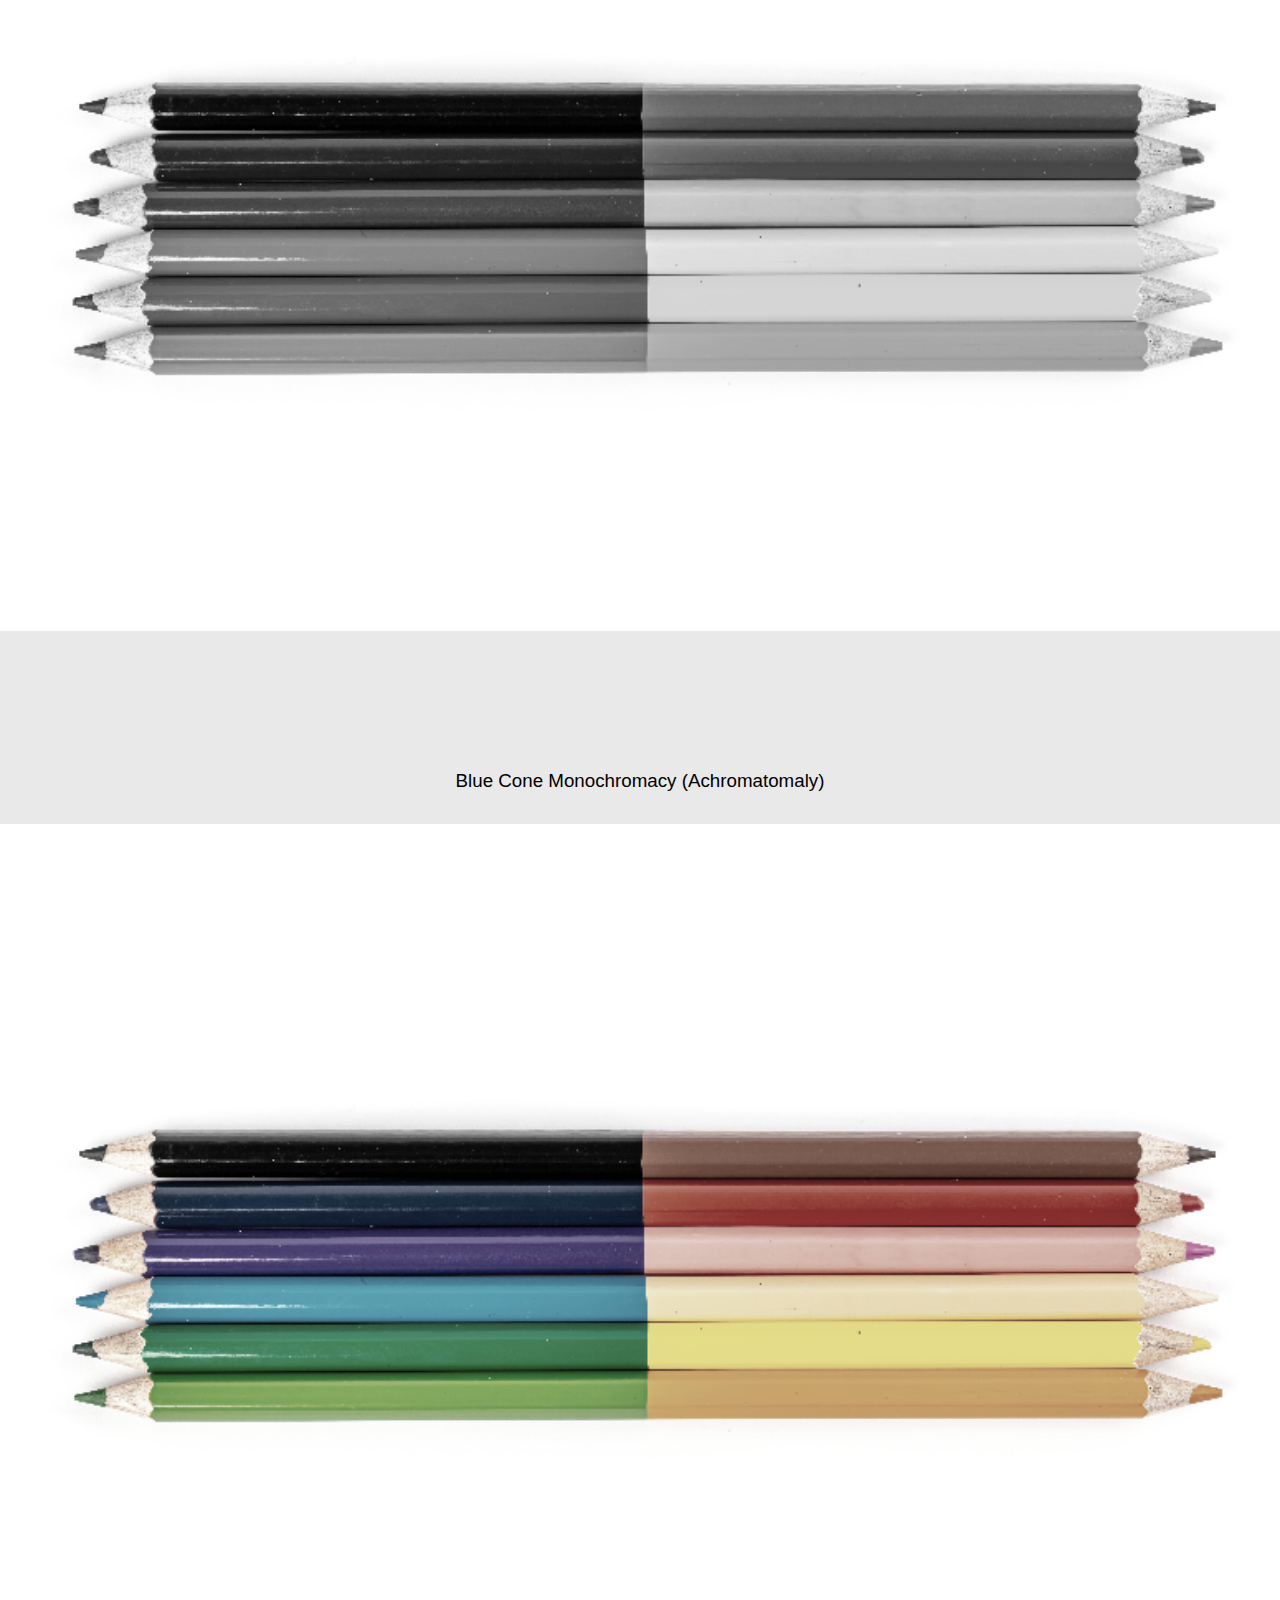
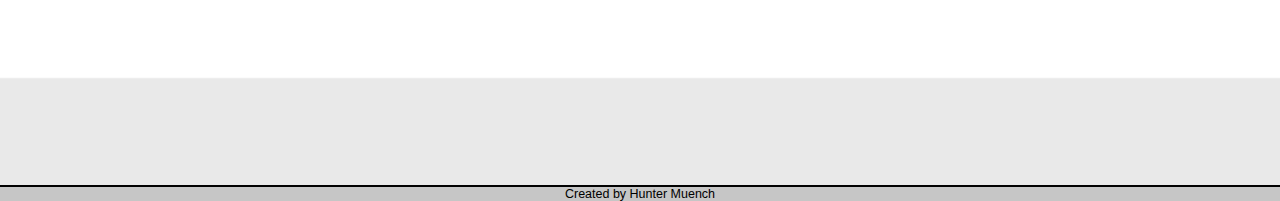
==== commit 615d473a: "Add files via upload" ====
--- a/index.html
+++ b/index.html
@@ -22,51 +22,51 @@
     <main id="main">
         <h2>What is Color Vision Deficiency?</h2>
         <p>
-            Color vision deficiency is the more accurate term for color blindness as most people who are colorblind can still see color. The main types of color vision deficiency are shown below. However, color vision deficiency is a spectrum. For example, Red-Blind is a more severe form of Red-Weak. These images show the main class of color vision deficiencies, but there are different severities between the ones depicted. 
+            Color vision deficiency is the more accurate term for color blindness as most people who are colorblind can still see color. The main types of color vision deficiency are shown below. However, color vision deficiency is a spectrum. For example, Red-Blind is a more severe form of Red-Weak. These images show the main class of color vision deficiencies, but there are different severities between the ones depicted.
         </p>
         <h2>Kinds of Color Vision Deficiency</h2>
-        <div class="flexGallery">
-            <div class="flexItem" tabindex="0">
+        <div class="flex-gallery">
+            <div class="flex-item" tabindex="0">
                 <h3>Original Image (Trichromacy)</h3>
                 <img src="images/filtered/colored_pencils_normal.png" alt="Trichromacy view of four colored pencils with two colors at each end"
                     data-filter="trichromacy">
             </div>
-            <div class="flexItem" tabindex="0">
+            <div class="flex-item" tabindex="0">
                 <h3>Red-Weak (Protanomaly)</h3>
                 <img src="images/filtered/colored_pencils_protanomaly.png" alt="Protanomaly view of four colored pencils with two colors at each end"
                     data-filter="protanomaly">
             </div>
-            <div class="flexItem" tabindex="0">
+            <div class="flex-item" tabindex="0">
                 <h3>Green-Weak (Deuteranomaly)</h3>
                 <img src="images/filtered/colored_pencils_deuteranomaly.png" alt="Deuteranomaly view of four colored pencils with two colors at each end"
                     data-filter="deuteranomaly">
             </div>
-            <div class="flexItem" tabindex="0">
+            <div class="flex-item" tabindex="0">
                 <h3>Blue-Weak (Tritanomaly)</h3>
                 <img src="images/filtered/colored_pencils_tritanomaly.png" alt="Tritanomaly view of four colored pencils with two colors at each end"
                     data-filter="tritanomaly">
             </div>
-            <div class="flexItem" tabindex="0">
+            <div class="flex-item" tabindex="0">
                 <h3>Red-Blind (Protanopia)</h3>
                 <img src="images/filtered/colored_pencils_protanopia.png" alt="Protanopia view of four colored pencils with two colors at each end"
                     data-filter="protanopia">
             </div>
-            <div class="flexItem" tabindex="0">
+            <div class="flex-item" tabindex="0">
                 <h3>Green-Blind (Deuteranopia)</h3>
                 <img src="images/filtered/colored_pencils_deuteranopia.png" alt="Deuteranopia view of four colored pencils with two colors at each end"
                     data-filter="deuteranopia">
             </div>
-            <div class="flexItem" tabindex="0">
+            <div class="flex-item" tabindex="0">
                 <h3>Blue-Blind (Tritanopia)</h3>
                 <img src="images/filtered/colored_pencils_tritanopia.png" alt="Tritanopia view of four colored pencils with two colors at each end"
                     data-filter="tritanopia">
             </div>
-            <div class="flexItem" tabindex="0">
+            <div class="flex-item" tabindex="0">
                 <h3>Monochromacy (Achromatopsia)</h3>
                 <img src="images/filtered/colored_pencils_achromatopsia.png" alt="Achromatopsia view of four colored pencils with two colors at each end"
                     data-filter="achromatopsia">
             </div>
-            <div class="flexItem">
+            <div class="flex-item">
                 <h3>Blue Cone Monochromacy (Achromatomaly)</h3>
                 <img src="images/filtered/colored_pencils_achromatomaly.png" alt="Achromatomaly view of four colored pencils with two colors at each end"
                  data-filter="achromatomaly">
@@ -77,4 +77,4 @@
         Created by Hunter Muench
     </footer>
 </body>
-</html>
+</html>